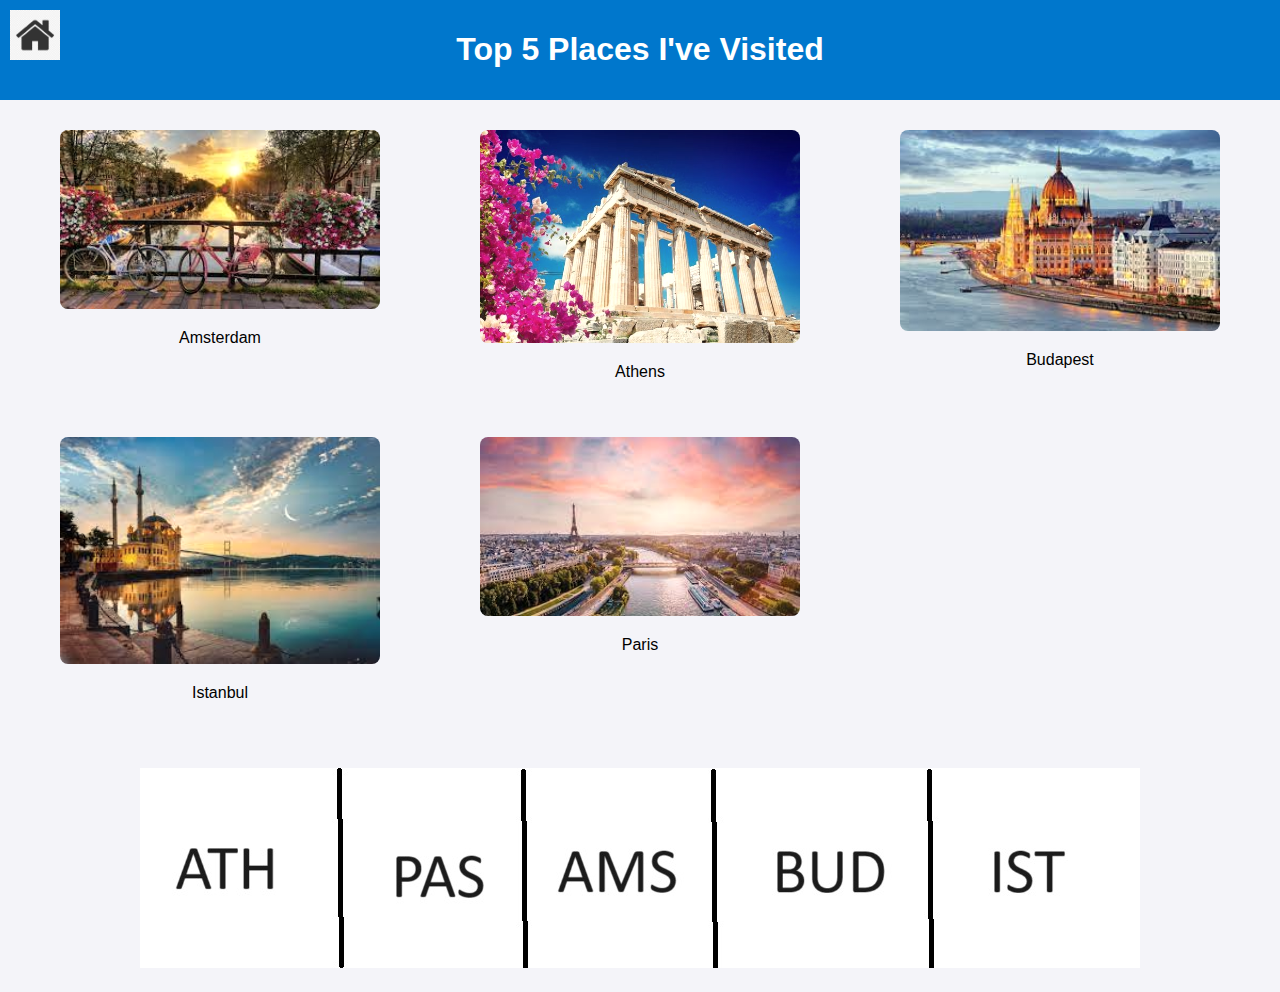
==== index.html @ dde929d4 "push all files" ====
<!DOCTYPE html>
<html lang="en">
<head>
<meta charset="UTF-8">
<title>Top 5 Places I've Visited</title>
<style>
  body {
    font-family: Arial, sans-serif;
    background-color: #f4f4f9;
    margin: 0;
    padding: 0;
  }
  header {
    background-color: #0077cc;
    color: white;
    padding: 10px 20px;
    text-align: center;
    position: relative;
  }
  header img {
    position: absolute;
    top: 10px;
    left: 10px;
    width: 50px;
  }
  .grid-container {
    display: grid;
    grid-template-columns: repeat(3, 1fr); /* Three columns layout */
    gap: 20px; /* Increase gap for spacing */
    padding: 20px; /* Padding around the grid */
    justify-items: center; /* Center items horizontally */
  }
  .grid-item {
    text-align: center;
    width: 80%; /* Reducing width to make images smaller */
    margin: 10px; /* Margin around items for spacing */
  }
  .grid-item img {
    width: 100%; /* Make images fill their container */
    height: auto;
    filter: sepia(20%);
    border-radius: 8px;
  }
  .map-container {
    text-align: center;
    margin-top: 20px;
    margin-bottom: 20px;
  }
  .map-container img {
    max-width: 100%; /* Ensure map scales to fit its container */
    height: auto;
  }
</style>
</head>
<body>
<header>
  <img src="home.png" alt="Home">
  <h1>Top 5 Places I've Visited</h1>
</header>
<div class="grid-container">
  <div class="grid-item">
    <a href="amsterdam.html"><img src="amsterdam.jpeg" alt="Amsterdam"></a>
    <p>Amsterdam</p>
  </div>
  <div class="grid-item">
    <a href="athens.html"><img src="athens.jpg" alt="Athens"></a>
    <p>Athens</p>
  </div>
  <div class="grid-item">
    <a href="budapest.html"><img src="budapest.jpeg" alt="Budapest"></a>
    <p>Budapest</p>
  </div>
  <div class="grid-item">
    <a href="istanbul.html"><img src="istanbul.jpeg" alt="Istanbul"></a>
    <p>Istanbul</p>
  </div>
  <div class="grid-item">
    <a href="paris.html"><img src="paris.jpeg" alt="Paris"></a>
    <p>Paris</p>
   </div>
</div>
<div class="map-container">
  <img src="mapped_map.jpg" alt="Mapped map of cities" usemap="#citymap">
  <map name="citymap">
    <area shape="rect" coords="0,0,200,1000" href="athens.html" alt="Athens">
    <area shape="rect" coords="200,0,400,1000" href="paris.html" alt="Paris">
    <area shape="rect" coords="400,0,600,1000" href="amsterdam.html" alt="Amsterdam">
    <area shape="rect" coords="600,0,800,1000" href="budapest.html" alt="Budapest">
    <area shape="rect" coords="800,0,1000,1000" href="istanbul.html" alt="Istanbul">
  </map>
</div>
</body>
</html>
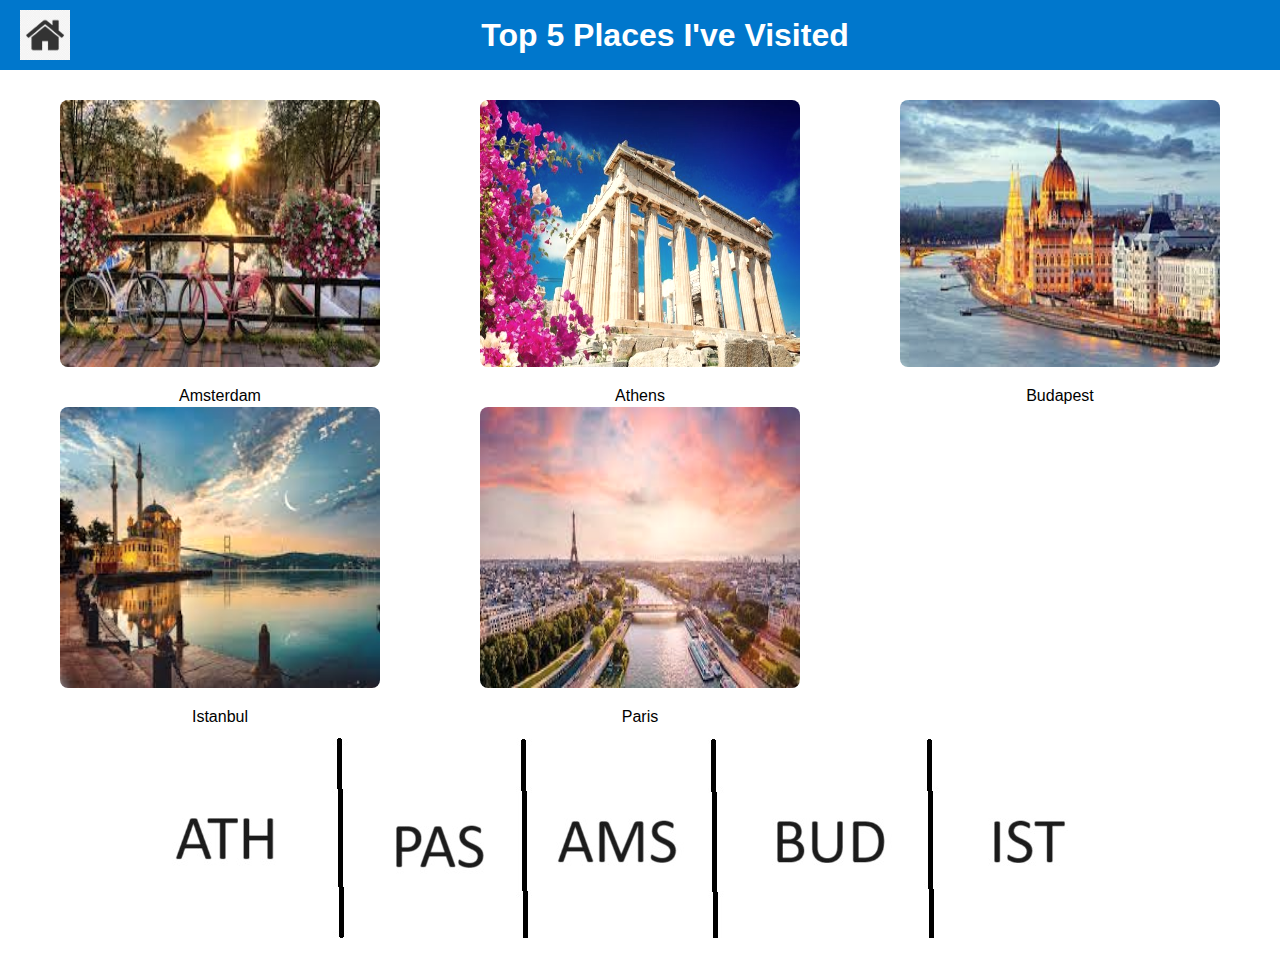
==== commit 56d12090: "final changes" ====
--- a/index.html
+++ b/index.html
@@ -3,90 +3,43 @@
 <head>
 <meta charset="UTF-8">
 <title>Top 5 Places I've Visited</title>
-<style>
-  body {
-    font-family: Arial, sans-serif;
-    background-color: #f4f4f9;
-    margin: 0;
-    padding: 0;
-  }
-  header {
-    background-color: #0077cc;
-    color: white;
-    padding: 10px 20px;
-    text-align: center;
-    position: relative;
-  }
-  header img {
-    position: absolute;
-    top: 10px;
-    left: 10px;
-    width: 50px;
-  }
-  .grid-container {
-    display: grid;
-    grid-template-columns: repeat(3, 1fr); /* Three columns layout */
-    gap: 20px; /* Increase gap for spacing */
-    padding: 20px; /* Padding around the grid */
-    justify-items: center; /* Center items horizontally */
-  }
-  .grid-item {
-    text-align: center;
-    width: 80%; /* Reducing width to make images smaller */
-    margin: 10px; /* Margin around items for spacing */
-  }
-  .grid-item img {
-    width: 100%; /* Make images fill their container */
-    height: auto;
-    filter: sepia(20%);
-    border-radius: 8px;
-  }
-  .map-container {
-    text-align: center;
-    margin-top: 20px;
-    margin-bottom: 20px;
-  }
-  .map-container img {
-    max-width: 100%; /* Ensure map scales to fit its container */
-    height: auto;
-  }
-</style>
+<link rel="stylesheet" href="css/style.css">
 </head>
 <body>
 <header>
-  <img src="home.png" alt="Home">
+  <img src="photos/home.png" alt="Home">
   <h1>Top 5 Places I've Visited</h1>
 </header>
 <div class="grid-container">
   <div class="grid-item">
-    <a href="amsterdam.html"><img src="amsterdam.jpeg" alt="Amsterdam"></a>
+    <a href="htmlPages/amsterdam.html"><img src="photos/amsterdam.jpeg" alt="Amsterdam" class="big_photo"></a>
     <p>Amsterdam</p>
   </div>
   <div class="grid-item">
-    <a href="athens.html"><img src="athens.jpg" alt="Athens"></a>
+    <a href="htmlPages/athens.html"><img src="photos/athens.jpg" alt="Athens" class="big_photo"></a>
     <p>Athens</p>
   </div>
   <div class="grid-item">
-    <a href="budapest.html"><img src="budapest.jpeg" alt="Budapest"></a>
+    <a href="htmlPages/budapest.html"><img src="photos/budapest.jpeg" alt="Budapest" class="big_photo"></a>
     <p>Budapest</p>
   </div>
   <div class="grid-item">
-    <a href="istanbul.html"><img src="istanbul.jpeg" alt="Istanbul"></a>
+    <a href="htmlPages/istanbul.html"><img src="photos/istanbul.jpeg" alt="Istanbul" class="big_photo"></a>
     <p>Istanbul</p>
   </div>
   <div class="grid-item">
-    <a href="paris.html"><img src="paris.jpeg" alt="Paris"></a>
+    <a href="htmlPages/paris.html"><img src="photos/paris.jpeg" alt="Paris" class="big_photo"></a>
     <p>Paris</p>
    </div>
 </div>
 <div class="map-container">
-  <img src="mapped_map.jpg" alt="Mapped map of cities" usemap="#citymap">
+  <img src="photos/mapped_map.jpg" alt="Mapped map of cities" usemap="#citymap">
   <map name="citymap">
-    <area shape="rect" coords="0,0,200,1000" href="athens.html" alt="Athens">
-    <area shape="rect" coords="200,0,400,1000" href="paris.html" alt="Paris">
-    <area shape="rect" coords="400,0,600,1000" href="amsterdam.html" alt="Amsterdam">
-    <area shape="rect" coords="600,0,800,1000" href="budapest.html" alt="Budapest">
-    <area shape="rect" coords="800,0,1000,1000" href="istanbul.html" alt="Istanbul">
+    <area shape="rect" coords="0,0,200,1000" href="htmlPages/athens.html" alt="Athens">
+    <area shape="rect" coords="200,0,400,1000" href="htmlPages/paris.html" alt="Paris">
+    <area shape="rect" coords="400,0,600,1000" href="htmlPages/amsterdam.html" alt="Amsterdam">
+    <area shape="rect" coords="600,0,800,1000" href="htmlPages/budapest.html" alt="Budapest">
+    <area shape="rect" coords="800,0,1000,1000" href="htmlPages/istanbul.html" alt="Istanbul">
   </map>
 </div>
 </body>
--- a/css/style.css
+++ b/css/style.css
@@ -0,0 +1,81 @@
+
+.small_photo {
+
+	width: 300px;
+}
+
+
+.big_photo {
+
+	width: 500px;
+	height: 100%;
+}
+
+
+img {
+
+	height: auto;
+	max-width: 100%;
+}
+
+ body {
+    font-family: Arial, sans-serif;
+    margin: 0;
+    padding: 0;
+  }
+  header {
+    background-color: #0077cc; 
+    color: white;
+    padding: 10px 20px;
+    display: flex;
+    align-items: center;
+    justify-content: start; 
+  }
+  header img {
+    width: 50px;
+  }
+  header h1 {
+    flex-grow: 1; 
+    text-align: center; 
+    margin: 0 20px; 
+  }
+  .content {
+    display: flex;
+    padding: 20px;
+    justify-content: space-around;
+  }
+
+  .text {
+    width: 45%; 
+    text-align: left;
+  }
+  .attractions {
+    padding: 20px;
+    font-size: 1.1em;
+  }
+
+    .grid-container {
+    display: grid;
+    grid-template-columns: repeat(3, 1fr); /* Three columns layout */
+    gap: 20px; /* Increase gap for spacing */
+    padding: 20px; /* Padding around the grid */
+    justify-items: center; /* Center items horizontally */
+  }
+  .grid-item {
+    text-align: center;
+    width: 80%; /* Reducing width to make images smaller */
+    margin: 10px; /* Margin around items for spacing */
+  }
+  .grid-item img {
+    filter: sepia(20%);
+    border-radius: 8px;
+  }
+  .map-container {
+    text-align: center;
+    margin-top: 20px;
+    margin-bottom: 20px;
+  }
+  .map-container img {
+    max-width: 100%; /* Ensure map scales to fit its container */
+    height: auto;
+  }